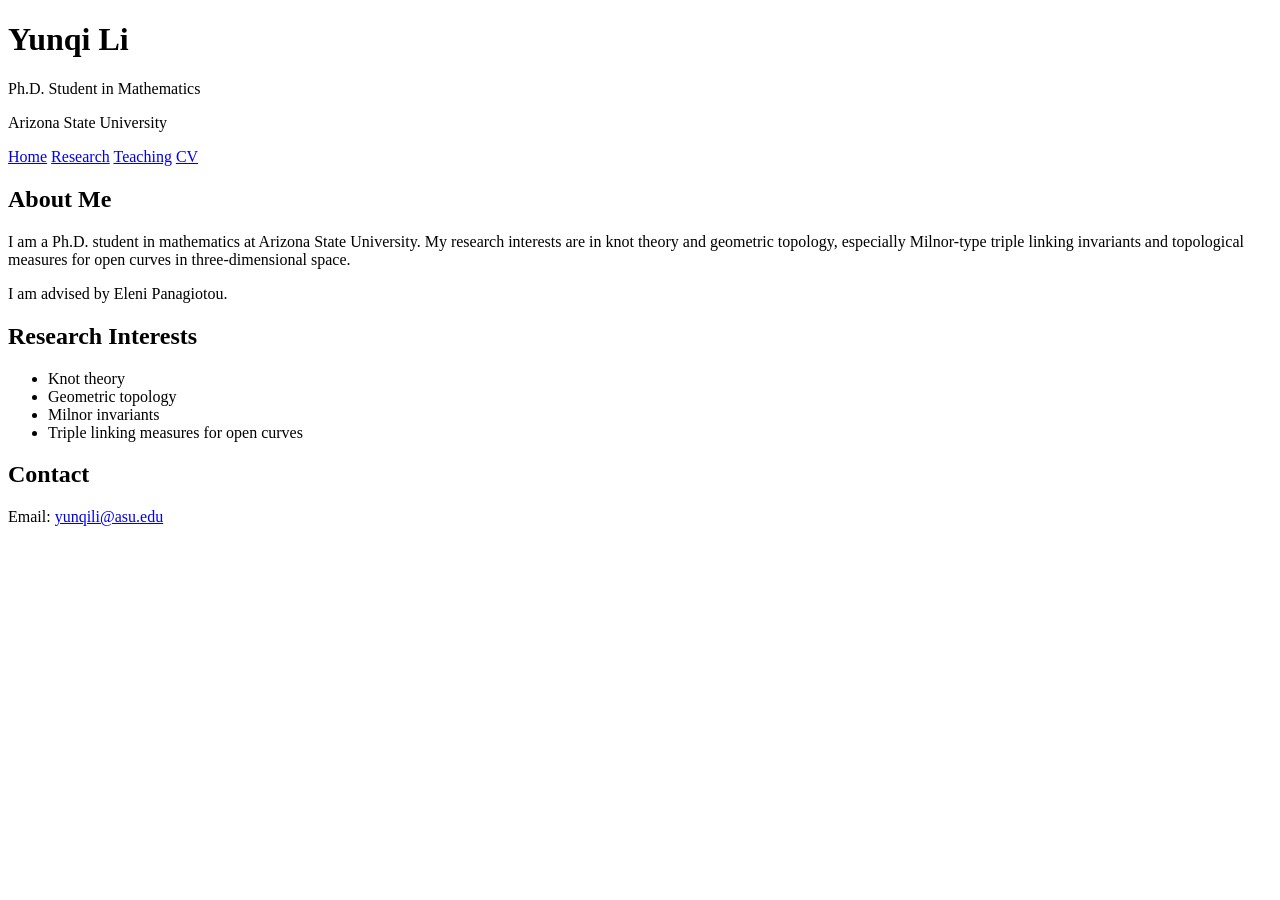
==== index.html @ 6c0c05d0 "Refactor index.html structure and add metadata" ====
<!DOCTYPE html>
<html lang="en">
<head>
  <meta charset="UTF-8">
  <title>Yunqi Li</title>
  <link rel="stylesheet" href="style.css">
</head>

<body>
  <div class="top-accent"></div>

  <div class="container">
    <header>
      <h1>Yunqi Li</h1>
      <p>Ph.D. Student in Mathematics</p>
      <p>Arizona State University</p>
    </header>

    <nav>
      <a href="index.html">Home</a>
      <a href="research.html">Research</a>
      <a href="teaching.html">Teaching</a>
      <a href="cv.html">CV</a>
    </nav>

    <main>
      <section>
        <h2>About Me</h2>

        <p>
          I am a Ph.D. student in mathematics at Arizona State University.
          My research interests are in knot theory and geometric topology,
          especially Milnor-type triple linking invariants and topological
          measures for open curves in three-dimensional space.
        </p>

        <p>
          I am advised by Eleni Panagiotou.
        </p>
      </section>

      <section>
        <h2>Research Interests</h2>

        <ul>
          <li>Knot theory</li>
          <li>Geometric topology</li>
          <li>Milnor invariants</li>
          <li>Triple linking measures for open curves</li>
        </ul>
      </section>

      <section>
        <h2>Contact</h2>

        <p>
          Email:
          <a href="mailto:yunqili@asu.edu">yunqili@asu.edu</a>
        </p>
      </section>
    </main>
  </div>
</body>
</html>
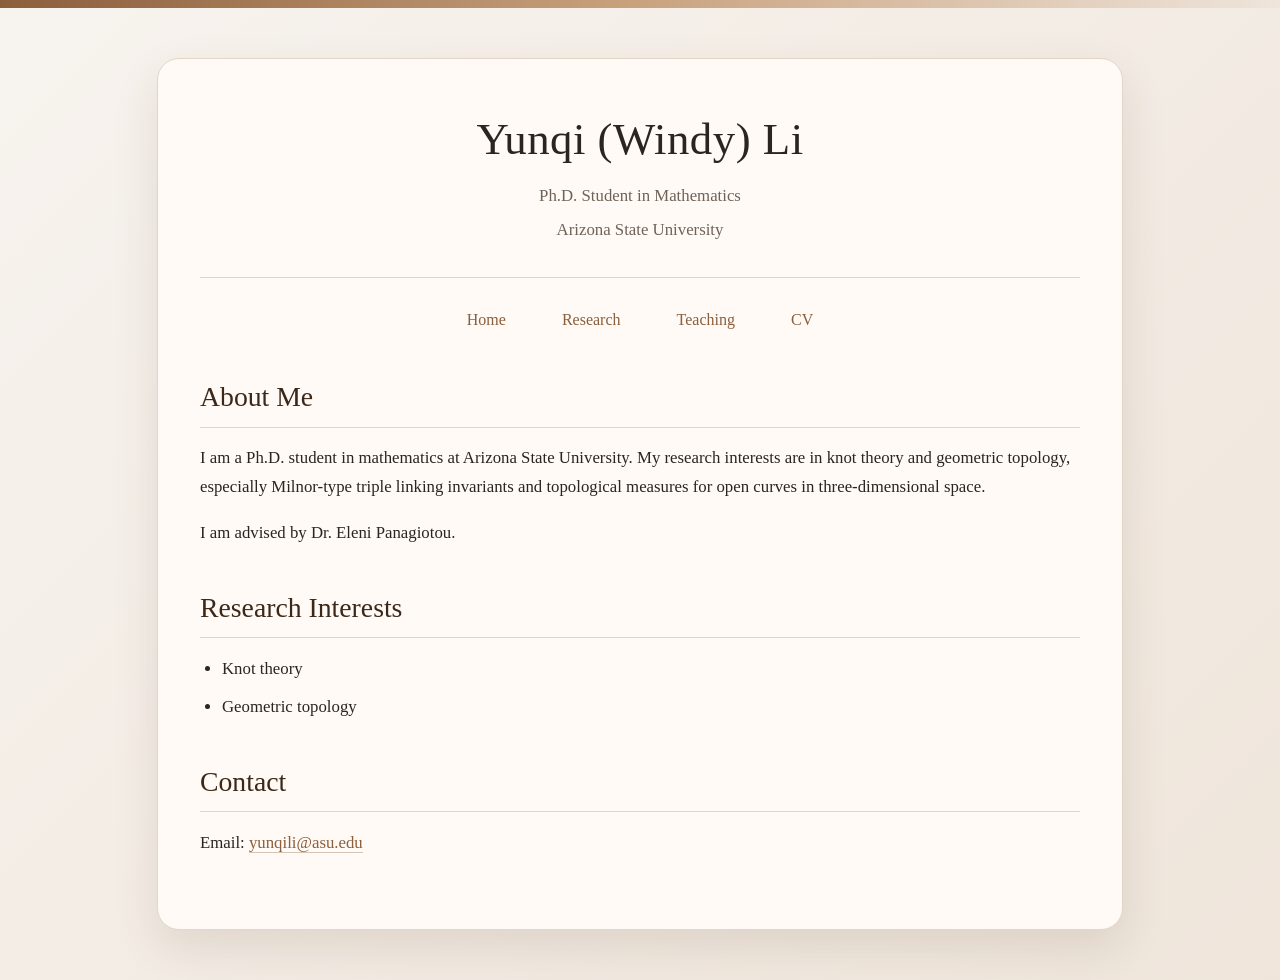
==== commit 294c92cd: "Update index.html" ====
--- a/index.html
+++ b/index.html
@@ -2,8 +2,8 @@
 <html lang="en">
 <head>
   <meta charset="UTF-8">
-  <title>Yunqi Li</title>
-  <link rel="stylesheet" href="style.css">
+  <title>Yunqi (Windy) Li</title>
+  <link rel="stylesheet" href="./style.css?v=3">
 </head>
 
 <body>
@@ -11,16 +11,16 @@
 
   <div class="container">
     <header>
-      <h1>Yunqi Li</h1>
+      <h1>Yunqi (Windy) Li</h1>
       <p>Ph.D. Student in Mathematics</p>
       <p>Arizona State University</p>
     </header>
 
     <nav>
-      <a href="index.html">Home</a>
-      <a href="research.html">Research</a>
-      <a href="teaching.html">Teaching</a>
-      <a href="cv.html">CV</a>
+      <a href="./index.html">Home</a>
+      <a href="./research.html">Research</a>
+      <a href="./teaching.html">Teaching</a>
+      <a href="./cv.html">CV</a>
     </nav>
 
     <main>
@@ -35,7 +35,7 @@
         </p>
 
         <p>
-          I am advised by Eleni Panagiotou.
+          I am advised by Dr. Eleni Panagiotou.
         </p>
       </section>
 
@@ -45,8 +45,6 @@
         <ul>
           <li>Knot theory</li>
           <li>Geometric topology</li>
-          <li>Milnor invariants</li>
-          <li>Triple linking measures for open curves</li>
         </ul>
       </section>
 
--- a/style.css
+++ b/style.css
@@ -0,0 +1,135 @@
+:root {
+  --bg: #f7f3ee;
+  --card: #fffaf5;
+  --text: #2b2521;
+  --muted: #6f6258;
+  --accent: #8b5e3c;
+  --accent-light: #d8c3ad;
+  --border: #e3d6c8;
+}
+
+body {
+  margin: 0;
+  padding: 0;
+  font-family: Georgia, "Times New Roman", serif;
+  background: linear-gradient(135deg, #f7f3ee 0%, #efe5db 100%);
+  color: var(--text);
+  line-height: 1.7;
+}
+
+.top-accent {
+  height: 8px;
+  background: linear-gradient(90deg, #8b5e3c, #c9a27e, #efe5db);
+}
+
+.container {
+  max-width: 880px;
+  margin: 50px auto;
+  padding: 42px;
+  background: var(--card);
+  border: 1px solid var(--border);
+  border-radius: 22px;
+  box-shadow: 0 18px 45px rgba(80, 55, 35, 0.12);
+}
+
+header {
+  text-align: center;
+  padding-bottom: 28px;
+  margin-bottom: 24px;
+  border-bottom: 1px solid var(--border);
+}
+
+header h1 {
+  font-size: 2.8em;
+  margin: 0;
+  letter-spacing: 0.5px;
+  font-weight: normal;
+}
+
+header p {
+  margin: 5px 0;
+  color: var(--muted);
+  font-size: 1.05em;
+}
+
+nav {
+  text-align: center;
+  margin: 28px 0 40px;
+}
+
+nav a {
+  color: var(--accent);
+  text-decoration: none;
+  margin: 0 14px;
+  padding: 8px 12px;
+  border-radius: 999px;
+  transition: all 0.2s ease;
+  border-bottom: none;
+}
+
+nav a:hover {
+  background: var(--accent-light);
+  color: #3c2818;
+}
+
+main {
+  font-size: 1.05em;
+}
+
+main h2 {
+  font-weight: normal;
+  font-size: 1.65em;
+  margin-top: 36px;
+  margin-bottom: 14px;
+  color: #3c2818;
+  border-bottom: 1px solid var(--border);
+  padding-bottom: 6px;
+}
+
+section {
+  margin-bottom: 30px;
+}
+
+p {
+  margin-bottom: 18px;
+}
+
+a {
+  color: var(--accent);
+  text-decoration: none;
+  border-bottom: 1px solid rgba(139, 94, 60, 0.35);
+}
+
+a:hover {
+  color: #5f3c22;
+  border-bottom-color: #5f3c22;
+}
+
+ul {
+  padding-left: 22px;
+}
+
+li {
+  margin-bottom: 10px;
+}
+
+em {
+  color: #4a3325;
+}
+
+@media (max-width: 700px) {
+  .container {
+    margin: 20px;
+    padding: 26px;
+    border-radius: 16px;
+  }
+
+  header h1 {
+    font-size: 2.2em;
+  }
+
+  nav a {
+    display: inline-block;
+    margin: 5px;
+  }
+}
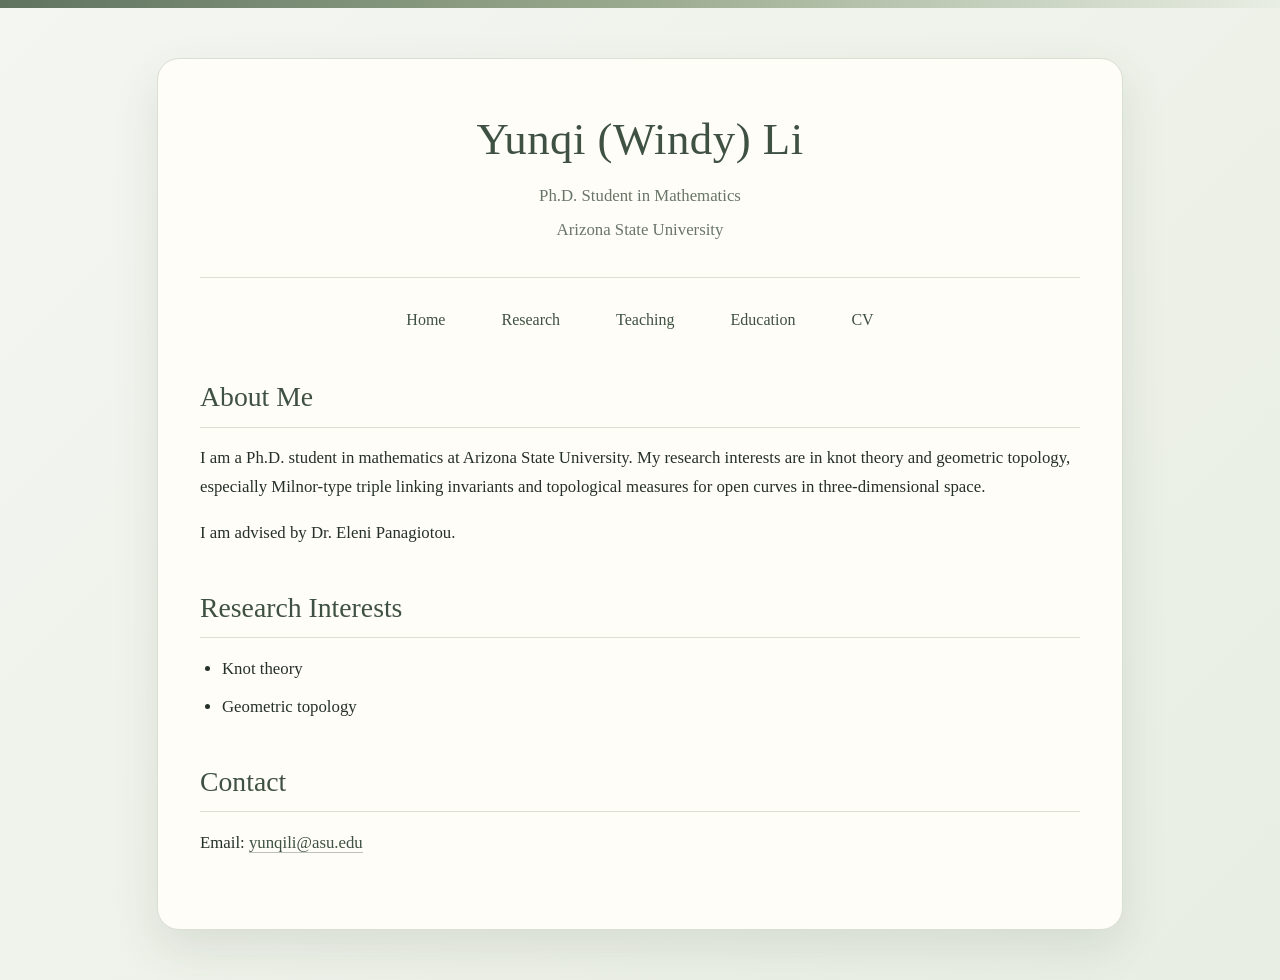
==== commit 3c0bbb2b: "Update stylesheet version in index.html" ====
--- a/index.html
+++ b/index.html
@@ -3,7 +3,7 @@
 <head>
   <meta charset="UTF-8">
   <title>Yunqi (Windy) Li</title>
-  <link rel="stylesheet" href="./style.css?v=3">
+  <link rel="stylesheet" href="./style.css?v=4">
 </head>
 
 <body>
@@ -20,6 +20,7 @@
       <a href="./index.html">Home</a>
       <a href="./research.html">Research</a>
       <a href="./teaching.html">Teaching</a>
+      <a href="./education.html">Education</a>
       <a href="./cv.html">CV</a>
     </nav>
 
--- a/style.css
+++ b/style.css
@@ -1,25 +1,26 @@
 :root {
-  --bg: #f7f3ee;
-  --card: #fffaf5;
-  --text: #2b2521;
-  --muted: #6f6258;
-  --accent: #8b5e3c;
-  --accent-light: #d8c3ad;
-  --border: #e3d6c8;
+  --bg: #f4f6f1;
+  --card: #fffdf8;
+  --text: #26302a;
+  --muted: #697568;
+  --accent: #5f735f;
+  --accent-dark: #3f5142;
+  --accent-light: #d8e0d2;
+  --border: #d9dfd1;
 }
 
 body {
   margin: 0;
   padding: 0;
   font-family: Georgia, "Times New Roman", serif;
-  background: linear-gradient(135deg, #f7f3ee 0%, #efe5db 100%);
+  background: linear-gradient(135deg, #f4f6f1 0%, #e8eee3 100%);
   color: var(--text);
   line-height: 1.7;
 }
 
 .top-accent {
   height: 8px;
-  background: linear-gradient(90deg, #8b5e3c, #c9a27e, #efe5db);
+  background: linear-gradient(90deg, #5f735f, #9aaa8e, #e8eee3);
 }
 
 .container {
@@ -29,7 +30,7 @@
   background: var(--card);
   border: 1px solid var(--border);
   border-radius: 22px;
-  box-shadow: 0 18px 45px rgba(80, 55, 35, 0.12);
+  box-shadow: 0 18px 45px rgba(63, 81, 66, 0.12);
 }
 
 header {
@@ -44,6 +45,7 @@
   margin: 0;
   letter-spacing: 0.5px;
   font-weight: normal;
+  color: var(--accent-dark);
 }
 
 header p {
@@ -58,7 +60,7 @@
 }
 
 nav a {
-  color: var(--accent);
+  color: var(--accent-dark);
   text-decoration: none;
   margin: 0 14px;
   padding: 8px 12px;
@@ -69,7 +71,7 @@
 
 nav a:hover {
   background: var(--accent-light);
-  color: #3c2818;
+  color: #243528;
 }
 
 main {
@@ -81,7 +83,7 @@
   font-size: 1.65em;
   margin-top: 36px;
   margin-bottom: 14px;
-  color: #3c2818;
+  color: var(--accent-dark);
   border-bottom: 1px solid var(--border);
   padding-bottom: 6px;
 }
@@ -95,14 +97,14 @@
 }
 
 a {
-  color: var(--accent);
+  color: var(--accent-dark);
   text-decoration: none;
-  border-bottom: 1px solid rgba(139, 94, 60, 0.35);
+  border-bottom: 1px solid rgba(63, 81, 66, 0.35);
 }
 
 a:hover {
-  color: #5f3c22;
-  border-bottom-color: #5f3c22;
+  color: #243528;
+  border-bottom-color: #243528;
 }
 
 ul {
@@ -113,8 +115,21 @@
   margin-bottom: 10px;
 }
 
+.course-list li {
+  margin-bottom: 16px;
+}
+
+.course-list strong {
+  display: block;
+}
+
+.course-list span {
+  display: block;
+  color: var(--muted);
+}
+
 em {
-  color: #4a3325;
+  color: #354739;
 }
 
 @media (max-width: 700px) {
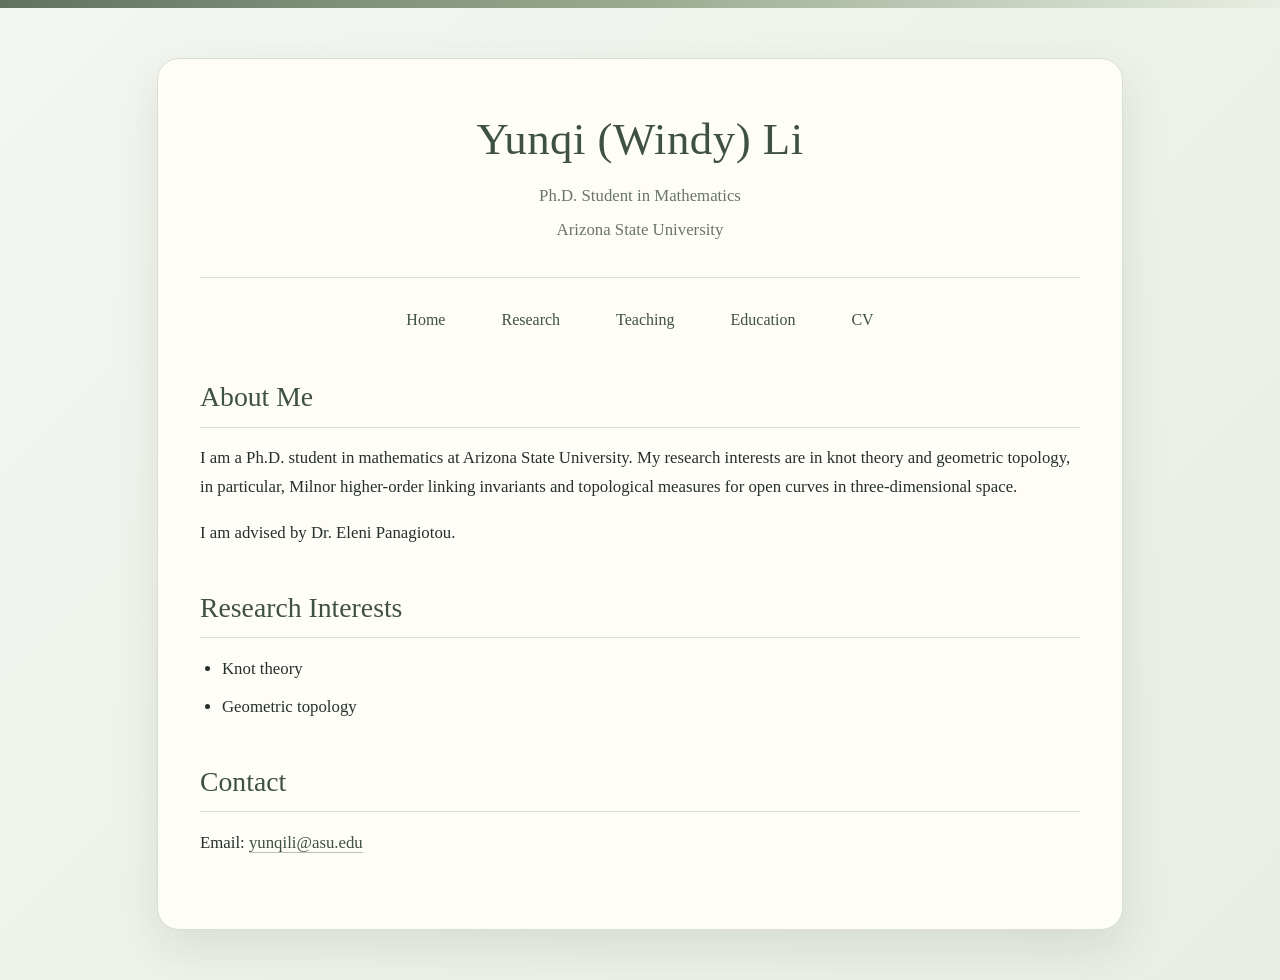
==== commit a5f20539: "Update description of research interests" ====
--- a/index.html
+++ b/index.html
@@ -31,7 +31,7 @@
         <p>
           I am a Ph.D. student in mathematics at Arizona State University.
           My research interests are in knot theory and geometric topology,
-          especially Milnor-type triple linking invariants and topological
+          in particular, Milnor higher-order linking invariants and topological
           measures for open curves in three-dimensional space.
         </p>
 
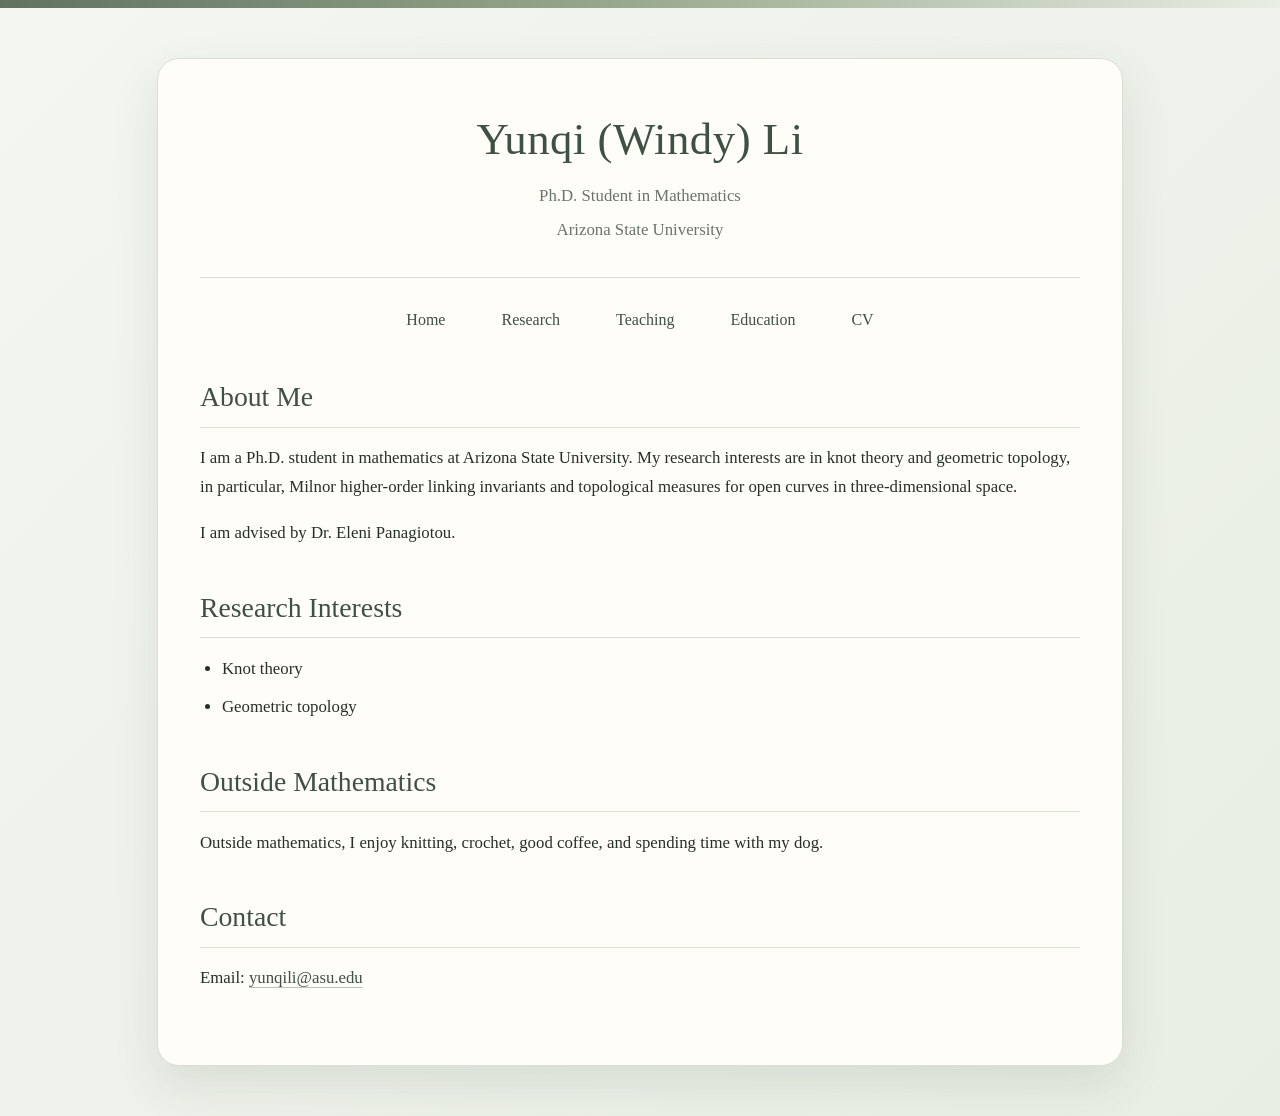
==== commit 870f5327: "Add personal interests section to index.html Added a section about personal interests outside mathem" ====
--- a/index.html
+++ b/index.html
@@ -50,6 +50,15 @@
       </section>
 
       <section>
+        <h2>Outside Mathematics</h2>
+      
+        <p>
+          Outside mathematics, I enjoy knitting, crochet, good coffee, and spending time
+          with my dog.
+        </p>
+      </section>
+
+      <section>
         <h2>Contact</h2>
 
         <p>
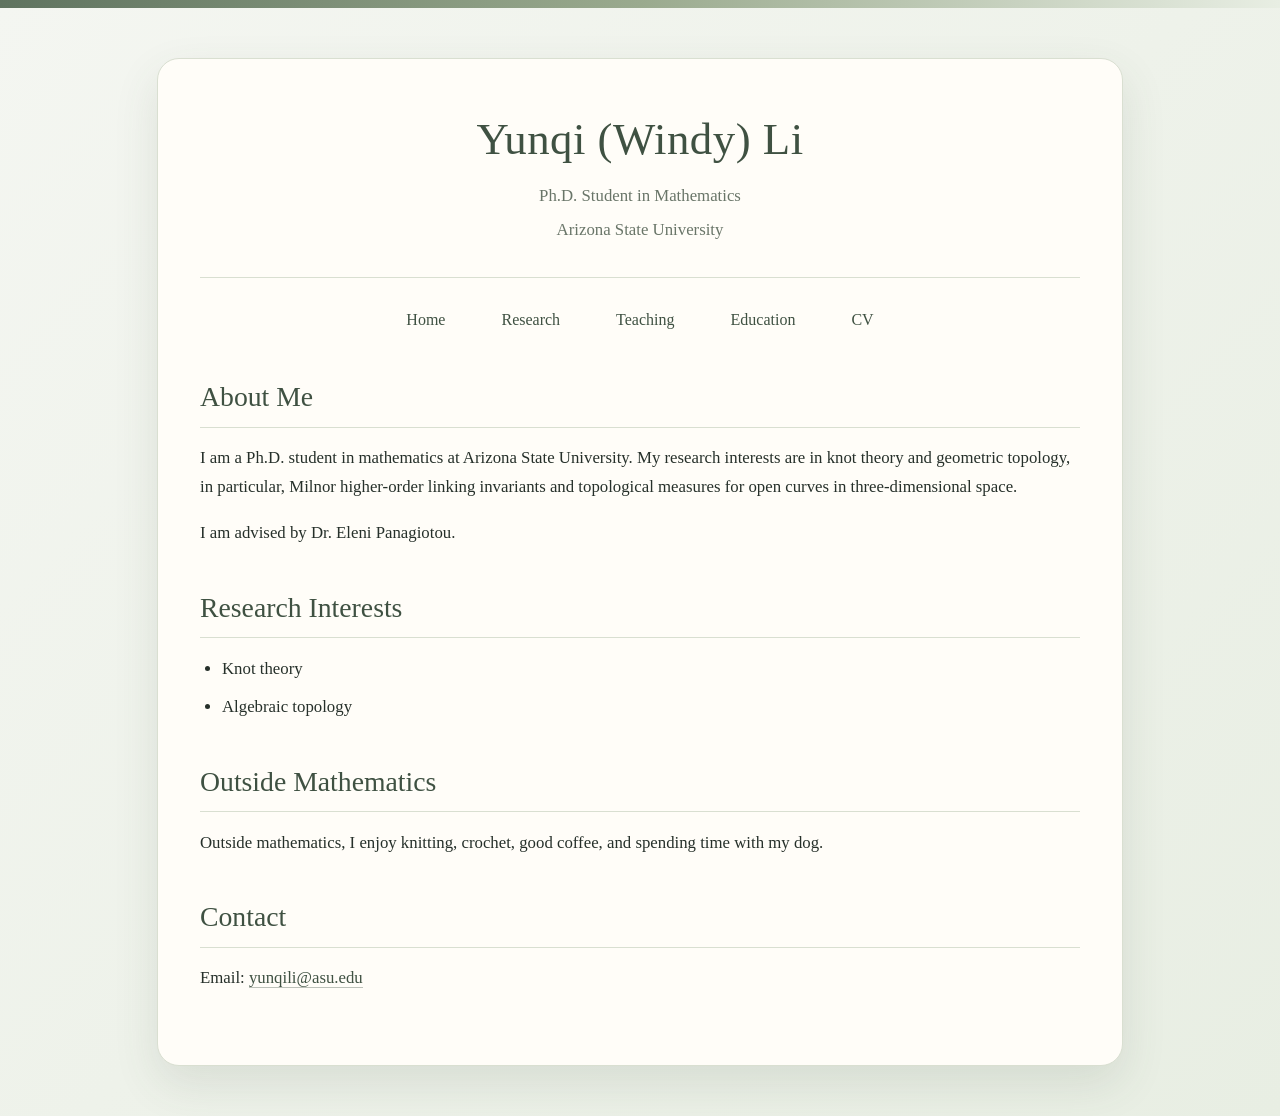
==== commit de6f013d: "Replace 'Geometric topology' with 'Algebraic topology'" ====
--- a/index.html
+++ b/index.html
@@ -45,7 +45,7 @@
 
         <ul>
           <li>Knot theory</li>
-          <li>Geometric topology</li>
+          <li>Algebraic topology</li>
         </ul>
       </section>
 
